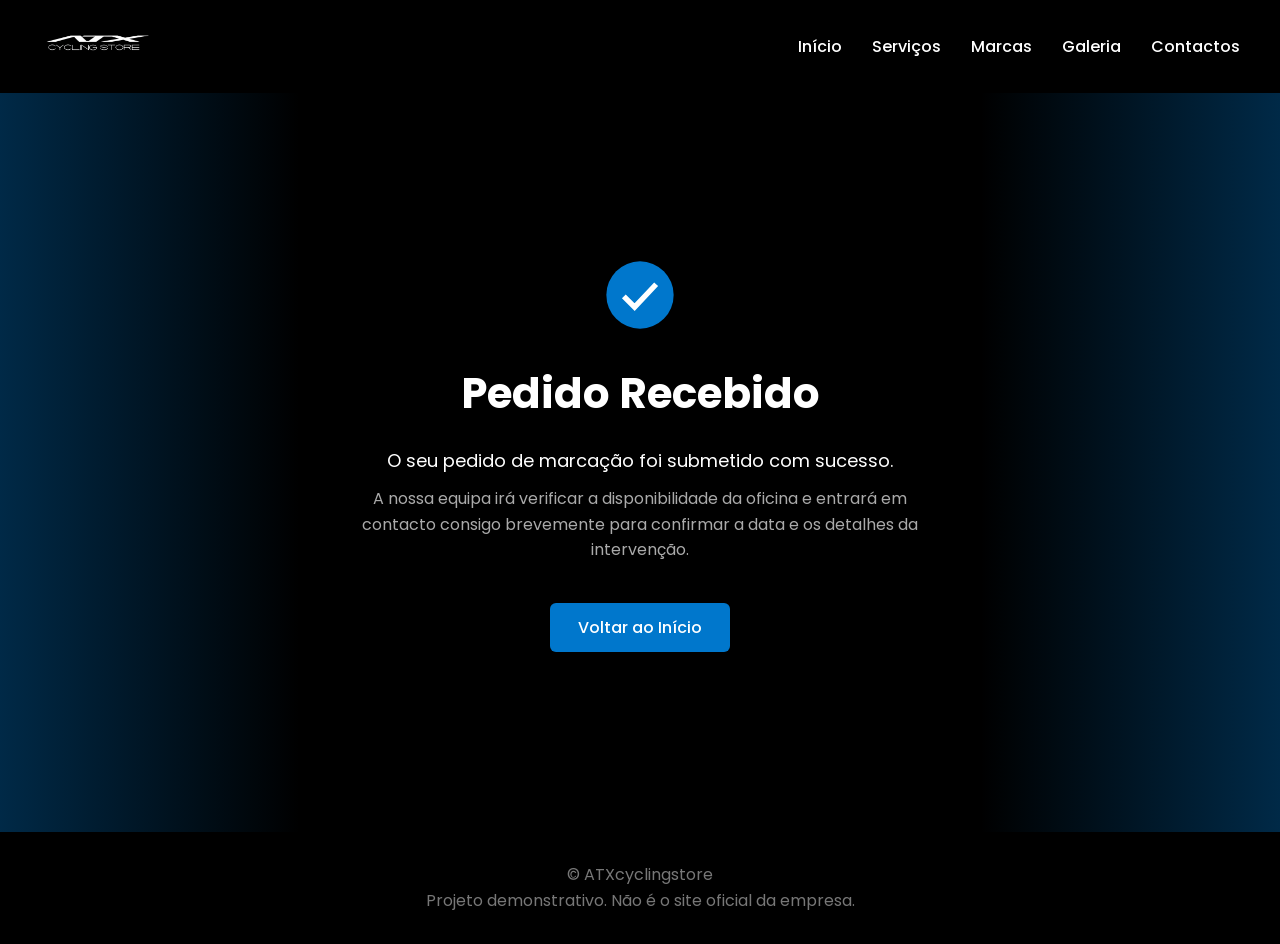
==== pages/confirmacao.html @ eec316c8 "Finalize booking system and optimize gallery performance" ====
<!DOCTYPE html>
<html lang="pt">
<head>
    <meta charset="UTF-8">
    <meta name="viewport" content="width=device-width, initial-scale=1.0">

    <title>Pedido Recebido</title>
    <link rel="icon" type="image/png" href="../favicon_black.png">

    <link rel="stylesheet" href="../css/style.css">

    <link href="https://fonts.googleapis.com/css2?family=Poppins:wght@300;400;500;600&display=swap" rel="stylesheet">

    <link rel="stylesheet" href="https://cdnjs.cloudflare.com/ajax/libs/font-awesome/6.5.0/css/all.min.css">

    <link rel="stylesheet" href="https://cdn.jsdelivr.net/npm/bootstrap-icons@1.11.3/font/bootstrap-icons.css">


</head>


<body id="servicos">

<header>

    <nav class="navbar">

        <a href="../index.html" class="logo">
            <img src="../images/atx.png" alt="Logo">
        </a>

        <ul class="nav-links">

            <li><a href="../index.html" class="nav-link">Início</a></li>
            <li><a href="servicos.html" class="nav-link">Serviços</a></li>
            <li><a href="marcas.html" class="nav-link">Marcas</a></li>
            <li><a href="galeria.html" class="nav-link">Galeria</a></li>
            <li><a href="contactos.html" class="nav-link">Contactos</a></li>

        </ul>

        <div class="hamburger" id="hamburger">
            <span></span>
            <span></span>
            <span></span>
        </div>

    </nav>

</header>



<section class="confirmacao-section">

    <div class="confirmacao-container">

        <div class="confirmacao-check">

            <svg class="checkmark" viewBox="0 0 52 52">

                <circle class="checkmark-circle"
                        cx="26"
                        cy="26"
                        r="25"
                        fill="#0077cc"/>

                <path class="checkmark-check"
                      fill="none"
                      stroke="white"
                      stroke-width="4"
                      d="M14 27 L22 35 L38 18"/>

            </svg>

        </div>


        <h1>Pedido Recebido</h1>

        <p class="confirmacao-mensagem">
            O seu pedido de marcação foi submetido com sucesso.
        </p>

        <p class="confirmacao-info">

            A nossa equipa irá verificar a disponibilidade da oficina e
            entrará em contacto consigo brevemente para confirmar a data
            e os detalhes da intervenção.

        </p>

        <a href="../index.html" class="btn-primary">
            Voltar ao Início
        </a>

    </div>

</section>

<footer>

    <p>© ATXcyclingstore</p>
    <p>Projeto demonstrativo. Não é o site oficial da empresa.</p>

</footer>

<script src="../js/script.js"></script>


</body>
</html>
---- css/style.css ----
/* ============================= */
/* RESET GLOBAL */
/* ============================= */

*,
*::before,
*::after {
    margin: 0;
    padding: 0;
    box-sizing: border-box;
}

html {
    -webkit-text-size-adjust: 100%;
}

body {

    margin: 0;

    -webkit-font-smoothing: antialiased;
    -moz-osx-font-smoothing: grayscale;

}

/* remove estilos automáticos */
button,
input,
textarea,
select {

    font: inherit;

    border: none;
    outline: none;

    background: none;

    color: inherit;

}

/* remove estilo automático dos links */

a {

    color: inherit;
    text-decoration: none;

}

/* imagens nunca rebentam layout */

img {

    max-width: 100%;
    height: auto;

}

/* remove highlight azul Android */

* {
    -webkit-tap-highlight-color: transparent;
}

/* remove aparência específica do sistema */

button,
input,
select {

    appearance: none;
    -webkit-appearance: none;
    -moz-appearance: none;

}

* {
    margin: 0;
    padding: 0;
    box-sizing: border-box;
}

html {
    scroll-behavior: smooth;
    scroll-padding-top: 80px;
}

html, body {
    overflow-x: hidden;
}

body {
    font-family: 'Poppins', sans-serif;
    background: #0a0a0a;
    color: white;
    line-height: 1.6;
    padding-top: 80px;
    min-height: 100vh;
    display: flex;
    flex-direction: column;
}

footer {
    margin-top: auto;
}


/* ============================= */
/* NAVBAR */
/* ============================= */

.navbar {
    display: flex;
    justify-content: space-between;
    align-items: center;
    padding: 20px 40px;
    background: #000;

    position: fixed;
    top: 0;
    left: 0;
    width: 100%;

    z-index: 1000;

    transition: transform 0.3s ease;
}

.navbar.hide {
    transform: translateY(-100%);
}

.logo img {
    height: 45px;
}

.nav-links {
    list-style: none;
    display: flex;
    gap: 30px;
}

.nav-links a {
    text-decoration: none;
    color: white;
    font-weight: 500;
    transition: 0.3s;
}

.nav-links a:hover {
    color: #0077cc;
    border-bottom: 2px solid #0077cc;
}

.nav-link.active {
    color: #0077cc;
}

.nav-link.active {
    color: #0077cc;
    border-bottom: 2px solid #0077cc;
    padding-bottom: 4px;
}

.hamburger {

    display: none;
    flex-direction: column;
    cursor: pointer;
    gap: 6px;

}

.hamburger span {

    width: 25px;
    height: 3px;
    background: white !important;
    display: block;

}


/* ============================= */
/* HERO */
/* ============================= */

.hero {
    height: 90vh;
    display: flex;
    flex-direction: column;
    justify-content: center;
    align-items: center;
    text-align: center;
    position: relative;
    padding: 0 20px;

    background: radial-gradient(circle at left, rgba(0, 119, 204, 0.35), transparent 50%),
    radial-gradient(circle at right, rgba(0, 119, 204, 0.35), transparent 50%),
    #000;

}

.hero a {
    position: relative;
    z-index: 2;
}

.hero-logo {
    width: clamp(260px, 40vw, 550px);
    margin-bottom: 30px;
}

.hero h1 {
    font-size: clamp(18px, 2.5vw, 30px);
    margin-bottom: 10px;
}

.hero p {
    color: #ccc;
    margin-bottom: 25px;
}

.hero-divider {
    width: 200px;
    height: 3px;
    background: #0077cc;
    margin: 15px auto 25px auto;
    border-radius: 3px;
}

.hero::after {
    content: "";
    position: absolute;
    bottom: 0;
    left: 0;

    width: 100%;
    height: 220px;

    background: linear-gradient(to bottom, rgba(0, 0, 0, 0) 0%, rgba(0, 0, 0, 0.2) 30%, rgba(0, 0, 0, 0.5) 70%, rgba(0, 0, 0, 0.8) 100%);
    pointer-events: none;
}

.btn-primary {

    display: inline-block;
    padding: 14px 32px;

    background: linear-gradient(180deg, #1f7fd0, #1667a8);
    color: white !important;

    border-radius: 10px;
    text-decoration: none;

    transition: all 0.25s ease;

}

.btn-primary:hover {

    transform: translateY(-3px);
    box-shadow: 0 10px 25px rgba(0, 119, 204, 0.35);

}

.btn-primary:disabled {
    background: #555;
    cursor: not-allowed;
    opacity: 0.7;
}

/* ============================= */
/* MARCAS */
/* ============================= */

.hero-marcas {
    background: #000;
}

.container-marcas {
    display: flex;
    justify-content: space-evenly;
    align-items: center;
}

.container-marcas img {
    width: 33%;
    max-width: 200px;
    opacity: 0.9;
    transition: 0.3s;
}

.container-marcas img:hover {
    opacity: 1;
    transform: scale(1.05);
}


/* ============================= */
/* BOTÕES */
/* ============================= */

.btn-primary {

    display: inline-block;

    width: fit-content;

    padding: 12px 28px;

    background: #0077cc;
    color: white;

    border: none;
    border-radius: 6px;

    font-weight: 500;
    font-size: 16px;

    cursor: pointer;

    transition: 0.25s;
}

.btn-primary:hover {
    background: #005fa3;
}


/* ============================= */
/* SHIMANO SERVICE CENTER */
/* ============================= */

.shimano-oficina {
    padding: 120px 40px;
    background: linear-gradient(to bottom, #000000 0%, #000000 30%, #002a4d 70%, #002a4d 100%);
}

.shimano-container {
    max-width: 1100px;
    margin: auto;
    display: flex;
    align-items: center;
    justify-content: space-between;
    gap: 80px;
}

.shimano-texto {
    flex: 1;
    max-width: 550px;
}

.shimano-texto h2 {
    font-size: 32px;
    margin-bottom: 20px;
}

.shimano-texto p {
    color: #ccc;
    line-height: 1.6;
}

.shimano-logo img {
    width: 200px;
    border-radius: 10px;
}

.shimano-pontos {
    display: flex;
    flex-direction: column;
    gap: 18px;
    margin-top: 40px;
}

.ponto {
    display: grid;
    grid-template-columns: 30px 1fr;
    align-items: center;
    gap: 14px;

    max-width: 500px;
    margin: 0 auto;
    text-align: left;
}

.ponto i {
    font-size: 22px;
    color: #0077cc;
}


/* ============================= */
/* evento XTR */
/* ============================= */

.evento-xtr {
    padding: 90px 40px;
    background: linear-gradient(to bottom, #002a4d, #001f36);
    text-align: center;
    position: relative;
}

.evento-container {
    max-width: 1100px;
    margin: auto;
    position: relative;
    z-index: 2;
}

.evento-xtr h2 {
    font-size: 34px;
    margin-bottom: 20px;
}

.evento-xtr p {
    color: #ccc;
    max-width: 700px;
    margin: auto;
    margin-bottom: 60px;
}

.evento-galeria {
    display: grid;
    grid-template-columns:2fr 1fr 1fr;
    grid-template-rows:200px 200px;
    gap: 20px;
    margin-bottom: 20px;
}

.evento-galeria img {
    width: 100%;
    height: 100%;
    object-fit: cover;
    border-radius: 10px;
    transition: transform 0.4s ease, opacity 0.4s ease;
}

.evento-galeria img:hover {
    opacity: 0.9;
    transform: scale(1.05);
}

.evento-galeria img:first-child {
    grid-row: 1 / span 2;
}

.evento-botao {
    display: inline-block;
    margin-top: 50px;
}

.evento-xtr::after {
    content: "";
    position: absolute;
    bottom: 0;
    left: 0;

    width: 100%;
    height: 180px;

    pointer-events: none;

    background: linear-gradient(
            to bottom,
            rgba(0, 0, 0, 0) 0%,
            rgba(0, 0, 0, 0.4) 50%,
            rgba(0, 0, 0, 1) 100%
    );
}

/* ============================= */
/* PROJETOS */
/* ============================= */

.projetos {
    padding: 90px 40px;
    background: #000;
    text-align: center;
}

.projetos h2 {
    font-size: 34px;
    margin-bottom: 60px;
}

.projetos-galeria {
    display: grid;
    grid-template-columns:repeat(4, 1fr);
    gap: 20px;

    max-width: 1100px;
    margin: auto;
    margin-bottom: 50px;
}

.projetos-galeria img {
    width: 100%;
    aspect-ratio: 4/5;
    object-fit: cover;
    border-radius: 10px;

    transition: transform 0.4s ease, filter 0.4s ease;
}

.projetos-galeria img:hover {
    transform: scale(1.05);
    filter: brightness(0.9);
}


/* ============================= */
/* CONTACTOS FINAL */
/* ============================= */

.contactos-final {
    padding: 90px 40px;
    display: flex;
    align-items: center;
    justify-content: center;
    scroll-margin-top: 100px;
    text-align: center;

    background: radial-gradient(circle at center,
    rgba(0, 119, 204, 0.35),
    transparent 70%),
    #000;

}

.contactos-wrapper {
    max-width: 520px;
    width: 100%;
}

/* TÍTULO */

.contactos-final h2 {
    font-size: 34px;
    margin-bottom: 80px;
}

/* HORÁRIO */
.horario {
    margin-bottom: 40px;
}

.horario h3 {
    font-size: 22px;
    margin-bottom: 20px;
}

.horario p {
    font-size: 17px;
    color: #ccc;
    margin-bottom: 8px;
}

.horario .dias {
    margin-top: 20px;
    font-weight: 500;
    color: white;
}

.btn-contactos {
    margin-top: 15px;
    margin-bottom: 15px;

}

/* CONTACTOS */


.contactos-info {
    margin-top: 35px;
    margin-bottom: 50px;
}

.contactos-info h3 {
    margin-bottom: 25px;
}

.contacto-item {
    display: flex;
    justify-content: center;
    align-items: center;
    gap: 14px;
    font-size: 20px;
    margin-bottom: 12px;
}

.contacto-item i {
    font-size: 22px;
}

/* REDES */

.contactos-links {
    display: flex;
    justify-content: center;
    gap: 90px;
    margin-bottom: 80px;
}

.contactos-links a {
    display: flex;
    flex-direction: column;
    align-items: center;
    text-decoration: none;
    color: white;
    transition: 0.3s;
}

.contactos-links i {
    font-size: 46px;
    margin-bottom: 12px;
}

.contactos-links span {
    font-size: 16px;
}

.contactos-links a:hover {
    transform: translateY(-6px);
    color: #0077cc;
}


/* ============================= */
/* FOOTER */
/* ============================= */

footer {
    padding: 30px;
    background: #000;
    text-align: center;
    color: #777;
}

/* ============================= */
/* FADE IN SCROLL */
/* ============================= */

.fade-in {

    opacity: 0;
    transform: translateY(40px);
    transition: opacity 0.8s ease, transform 0.8s ease;
}

.fade-in.visible {
    opacity: 1;
    transform: translateY(0);
}

/* ============================= */
/* VISUAL DE SELEÇAO DE TEXTO */
/* ============================= */

::selection {
    background: #0077cc;
    color: white;
}

/* ============================= */
/* SERVIÇOS */
/* ============================= */

#servicos {
    background: linear-gradient(to right, rgba(0, 119, 204, 0.35), transparent 300px),
    linear-gradient(to left, rgba(0, 119, 204, 0.35), transparent 300px),
    #000;
}


.services-section {
    padding: 100px 40px;
    max-width: 900px;
    margin: auto;

}

.services-title {
    font-size: 42px;
    margin-bottom: 10px;
}

.services-intro {
    font-size: 18px;
    color: #666;
    margin-bottom: 0;
    line-height: 1.6;
}

.services-category {
    font-size: 28px;
    margin-top: 70px;
    margin-bottom: 30px;
    font-weight: 600;
}

/* BLOCO DE SERVIÇO */

.service {
    padding: 22px 25px;
    border-bottom: 1px solid #e5e5e5;
    transition: all 0.25s ease;
}

/* HOVER MODERNO */

.service:hover {
    transform: scale(1.05);
    transition: 0.3s;

}

/* muda cor do título */
.service:hover h3 {
    color: #0077cc;
}

/* muda cor do preço */
.service:hover .price {
    color: #0077cc;
}

/* transição suave */
.service h3,
.service .price {
    transition: color 0.3s ease;
}


/* HEADER */

.service-header {
    display: flex;
    justify-content: space-between;
    align-items: center;
}

.service h3 {
    font-size: 20px;
    margin: 0;
    color: #f7f7f7;
    transition: color 0.3s ease;

}


.price {
    font-weight: 600;
    font-size: 20px;
    color: #f7f7f7;
}

/* DESCRIÇÃO */

.service-desc {
    font-size: 15px;
    color: #666;
    margin-top: 8px;
    line-height: 1.5;
    max-width: 700px;
}

.services-cta-top {
    margin-top: 30px;
}

.reserva-trigger {
    background: #0077cc;
    color: white;
    padding: 12px 28px;
    border-radius: 6px;
    text-decoration: none;
    font-weight: 500;
    transition: 0.3s;
    margin-top: 30px;
    margin-bottom: 30px;
}

.reserva-trigger:hover {
    background: #005fa3;
}

.floating-reserva {
    position: fixed;
    bottom: 30px;
    right: 30px;

    background: #0077cc;
    color: white;

    padding: 14px 22px;
    border-radius: 30px;

    font-weight: 500;
    text-decoration: none;

    box-shadow: 0 6px 20px rgba(0, 0, 0, 0.3);

    transition: 0.3s;

    opacity: 0;
    pointer-events: none;
}

.floating-reserva.show {
    opacity: 1;
    pointer-events: auto;
}


.services-final-cta {
    text-align: center;
    margin-top: 80px;
    margin-bottom: 100px;
    max-width: 700px;
    margin-left: auto;
    margin-right: auto;
}

/* ============================= */
/* RESERVAS */
/* ============================= */

.reserva-section {
    padding: 120px 20px;
}

.reserva-container {
    max-width: 650px;
    margin: auto;
}

.reserva-container h1 {
    font-size: 42px;
    margin-bottom: 10px;
}

.reserva-intro {
    color: #aaa;
    margin-bottom: 40px;
}

input[type="date"]::-webkit-calendar-picker-indicator {
    filter: invert(1);
    opacity: 0.8;
}

input[type="date"]::-webkit-calendar-picker-indicator:hover {
    opacity: 1;
}


/* STEPS */

.reserva-steps {
    display: flex;
    justify-content: space-between;
    margin-bottom: 40px;
}

.step {
    display: flex;
    align-items: center;
    gap: 10px;
    color: #777;
    font-size: 14px;
}

.step span {
    width: 28px;
    height: 28px;
    border-radius: 50%;
    border: 1px solid #444;
    display: flex;
    align-items: center;
    justify-content: center;
}

.step.active span {
    background: #0077cc;
    border: none;
    color: white;
}

.step.active {
    color: white;
}


/* FORMULÁRIO */

.reserva-form {
    display: flex;
    flex-direction: column;
    gap: 28px;
}

.form-group {
    display: flex;
    flex-direction: column;
    gap: 8px;
}

.form-group select {

    background: #111;
    color: white;

    border: 1px solid #333;
    border-radius: 6px;

    padding: 12px;
    padding-right: 40px;

    appearance: none;
    -webkit-appearance: none;
    -moz-appearance: none;

    cursor: pointer;

    background-image: url("data:image/svg+xml,%3Csvg xmlns='http://www.w3.org/2000/svg' fill='white' viewBox='0 0 16 16'%3E%3Cpath d='M2 5l6 6 6-6'/%3E%3C/svg%3E");

    background-repeat: no-repeat;
    background-position: right 14px center;
    background-size: 12px;
}


.form-group input,
.form-group textarea {

    background: #111;
    color: #fff;

    border: 1px solid #333;
    border-radius: 6px;

    padding: 12px;

    font-family: 'Poppins', sans-serif;

}

.form-group input:focus,
.form-group select:focus,
.form-group textarea:focus {

    outline: none;

    border-color: #0077cc;

    box-shadow: 0 0 0 1px #0077cc;

}

/* BOTÕES */

.form-buttons {
    display: flex;
    gap: 16px;
    margin-top: 10px;
}

.form-step button {
    margin-top: 10px;
}


.btn-reserva-submit {

    padding: 14px 24px;
    background: #0077cc;
    border: none;

    color: white;
    font-weight: 500;
    border-radius: 6px;

    cursor: pointer;
    transition: 0.3s;
}

.btn-reserva-submit:hover {
    background: #005fa3;
}


.btn-cancelar {

    padding: 14px 24px;
    background: #222;
    border: 1px solid #444;

    color: #aaa;
    border-radius: 6px;

    cursor: pointer;
}

.btn-cancelar:hover {
    background: #333;
}


/* BOTÃO VOLTAR */

.btn-voltar {
    background: none;
    border: none;
    color: #0077cc;
    margin-bottom: 30px;
    cursor: pointer;
}

.form-step {
    display: none;
}

.form-step.active {
    display: block;
}

.resumo {
    background: #111;
    border: 1px solid #333;
    padding: 24px;
    border-radius: 8px;
    margin-top: 10px;
}

.resumo p {
    margin-bottom: 14px;
}

.form-step h3 {
    margin-bottom: 18px;
}


.reserva-steps {
    display: flex;
    gap: 30px;
    margin-bottom: 40px;
}

.step {
    opacity: 0.4;
    transition: 0.3s;
}

.step.active {
    opacity: 1;
}

.step.done span {
    background: #0077cc;
    border: none;
    color: white;
}

.step.done {
    opacity: 1;
}

.horas-container {
    margin-top: 10px;
    margin-bottom: 10px;
}



.hora-item {
    display: inline-block;
    padding: 8px 12px;
    margin: 5px;
    border: 1px solid #ccc;
    cursor: pointer;
    border-radius: 5px;
}

.hora-item.ativa {
    background-color: #0d6efd;
    color: white;
    border-color: #0d6efd;
}

/* ============================= */
/* CONFIRMAÇÃO */
/* ============================= */

.confirmacao-section {
    padding: 180px 20px;
    text-align: center;
}

.confirmacao-container {
    max-width: 600px;
    margin: auto;
}

.confirmacao-container h1 {
    font-size: 42px;
    margin-bottom: 20px;
}

.confirmacao-mensagem {
    font-size: 18px;
    margin-bottom: 10px;
}

.confirmacao-info {
    color: #aaa;
    margin-bottom: 40px;
    line-height: 1.6;
}

.confirmacao-check {
    width: 70px;
    height: 70px;
    margin: 0 auto 30px auto;
}

.checkmark {
    width: 70px;
    height: 70px;
}

.checkmark-check {

    stroke-dasharray: 48;
    stroke-dashoffset: 48;

    animation: drawCheck 0.6s ease forwards;
    animation-delay: 0.2s;

}

@keyframes drawCheck {

    to {
        stroke-dashoffset: 0;
    }

}

/* ============================= */
/* MARCAS */
/* ============================= */


/* SECTION */

.brands-section {

    padding: 100px 40px;
    max-width: 1200px;
    width: 100%;
    text-align: center;
    margin-left: auto;
    margin-right: auto;

    background: radial-gradient(
            circle at center,
            rgba(0, 140, 255, 0.12) 2%,
            rgba(0, 0, 0, 0) 65%
    );

}


/* TITLE */

.brands-title {

    font-size: 32px;
    margin-bottom: 80px;
    letter-spacing: 1px;

}

/* GRID */

.brands-grid {

    display: grid;
    grid-template-columns: repeat(4, 1fr);
    gap: 60px;
    align-items: center;
    justify-items: center;
    max-width: 1200px;
    margin: auto;

}

/* LOGOS */

.brands-grid img {

    max-width: 140px;
    width: 100%;

    filter: grayscale(100%);
    opacity: 0.65;

    transition: all 0.35s ease;

}

/* HOVER */

.brands-grid img:hover {

    filter: grayscale(0%);
    opacity: 1;

    transform: scale(1.15);

    filter: drop-shadow(0 0 10px rgba(0, 140, 255, 0.6));

}

/* ============================= */
/* CONTACTOS */
/* ============================= */

.contact-section {

    padding: 100px 40px;
    max-width: 1400px;
    margin: auto;

}

.contact-title {

    text-align: center;
    margin-bottom: 60px;

}

.contact-container {

    display: grid;
    grid-template-columns: 1fr 2fr;
    gap: 120px;

    align-items: center;

}

/* INFO LOJA */

.contact-info {

    max-width: 420px;

}

/* Nome da loja */

.contact-info h2 {

    font-size: 28px;
    margin-bottom: 25px;
    transition: 0.3s;

}

.contact-info h2:hover {
    filter: grayscale(0%);
    opacity: 1;

    transform: scale(1.05);

    filter: drop-shadow(0 0 10px rgba(0, 140, 255, 0.6));
}

/* BLOCO (Morada / Telefone / Email / Horário) */

.contact-block {

    margin-bottom: 35px;
    transition: 0.3s;

}

.contact-block:hover {
    filter: grayscale(0%);
    opacity: 1;

    transform: scale(1.05);

    filter: drop-shadow(0 0 10px rgba(0, 140, 255, 0.6));
}


/* Informação */

.contact-block p {

    margin: 0;
    color: #cfcfcf;
    line-height: 1.6;

}

/* MAPA */

.map-container {

    width: 100%;
    height: 450px;

    border-radius: 12px;
    overflow: hidden;

}

.map-container iframe {

    width: 100%;
    height: 100%;
    border: none;

}

/* BOTÃO GOOGLE MAPS */

.maps-button {

    display: inline-block;
    margin-top: 20px;

    padding: 12px 26px;

    background: #0a84ff;
    color: white;

    border-radius: 8px;
    text-decoration: none;

    font-weight: 500;

    transition: 0.3s;

}

/* ============================= */
/* GALERIA */
/* ============================= */

#galeria {
    padding: 120px 40px;
    max-width: 1400px;
    margin: auto;
}

.titulo {
    text-align: center;
    font-size: 40px;
    margin-bottom: 80px;
}

.categoria {
    font-size: 24px;
    margin: 60px 0 30px 0;
}

.categoria, h2 {
    margin-top: 40px;
    margin-bottom: 20px;
}

.gal-divider {
    width: 200px;
    height: 3px;

    background: linear-gradient(
            90deg,
            transparent,
            #0077cc,
            transparent
    );

    margin: 20px auto 35px auto;
}

/* MASONRY */

.grid-galeria {
    column-count: 4;
    column-gap: 20px;
}


/* IMAGENS */

.grid-galeria img {

    width: 100%;
    margin-bottom: 20px;
    border-radius: 12px;

    break-inside: avoid;

    cursor: pointer;

    opacity: 0;
    transform: translateY(20px);

    transition: transform .35s ease,
    box-shadow .35s ease,
    opacity .6s ease;
}

.grid-galeria img.show {
    opacity: 1;
    transform: translateY(0);
}

.grid-galeria img:hover {
    transform: scale(1.03);
    box-shadow: 0 15px 40px rgba(0, 0, 0, 0.15);
}

#lightbox {
    position: fixed;
    inset: 0;
    background: rgba(0, 0, 0, 0.92);

    display: none;
    align-items: center;
    justify-content: center;

    z-index: 999;
}

#lightbox img {
    max-width: 90%;
    max-height: 90%;
    border-radius: 8px;
}

#close-lightbox {
    position: absolute;
    top: 25px;
    right: 40px;
    font-size: 40px;
    color: white;
    cursor: pointer;
}

/* setas */

.nav {
    position: absolute;
    top: 50%;
    transform: translateY(-50%);
    font-size: 50px;
    color: white;
    cursor: pointer;
    padding: 10px;
    user-select: none;
}

.prev {
    left: 30px;
}

.next {
    right: 30px;
}

.nav:hover {
    opacity: 0.7;
}


/* ============================= */
/* RESPONSIVO GLOBAL */
/* ============================= */

/* TABLET */
@media (max-width: 1100px) {

    .grid-galeria {
        column-count: 3;
    }

    .projetos-galeria {
        grid-template-columns: repeat(4, 1fr);
    }

    .maps-button {
        white-space: nowrap;
    }
}

@media (min-width: 769px) {

    .shimano-pontos {
        align-items: flex-start;
    }

    .ponto {
        margin: 0;
        max-width: none;
    }

}


/* MOBILE */
@media (max-width: 768px) {

    /* ESPAÇAMENTO GLOBAL */
    section {
        padding: 70px 20px;
    }

    /* NAVBAR */
    .navbar {
        padding: 15px 20px;
    }

    .nav-links {
        position: fixed;
        top: 80px;
        left: 0;
        width: 100%;
        background: #000;

        flex-direction: column;
        align-items: center;
        gap: 35px;
        padding: 40px 0;

        transform: translateY(-20px);
        opacity: 0;
        pointer-events: none;

        transition: all 0.35s ease;
        z-index: 999;
    }

    .nav-links.active {
        transform: translateY(0);
        opacity: 1;
        pointer-events: auto;
    }

    .hamburger {
        display: flex;
    }


    /* HERO */
    .hero {
        min-height: 90svh;
        padding: 0 20px;
    }

    .hero-logo {
        width: clamp(220px, 60vw, 400px);
    }

    .hero h1 {
        font-size: 22px;
    }


    /* MARCAS */
    .container-marcas {
        flex-direction: column;
        gap: 30px;
    }

    .container-marcas img {
        width: 60%;
        max-width: 180px;
    }

    .hero-marcas {
        padding: 80px 20px;
    }

    .hero-marcas img {
        margin: 40px;
    }

    .brands-grid img {
        max-width: 110px;
    }

    .brands-grid {
        grid-template-columns: repeat(2, 1fr);
        gap: 45px;
    }


    /* SHIMANO */
    .shimano-container {
        flex-direction: column;
        text-align: center;
        gap: 40px;
    }

    .shimano-texto {
        max-width: 100%;
    }

    .shimano-logo img {
        width: 100%;
        max-width: 200px;
        margin-top: 20px;
    }

    .shimano-pontos {
        align-items: center;
    }


    /* EVENTO */
    .evento-galeria {
        grid-template-columns:1fr;
        grid-template-rows:auto;
    }

    .evento-galeria img {
        height: 220px;
    }

    .evento-galeria img:first-child {
        grid-row: auto;
    }


    /* PROJETOS */
    .projetos-galeria {
        grid-template-columns:1fr;
    }


    /* SERVIÇOS */
    .services-section {
        padding: 80px 20px;
    }

    .services-title {
        font-size: 32px;
    }

    .services-category {
        font-size: 24px;
    }

    .service-header {
        display: flex;
        justify-content: space-between;
        align-items: center;
        gap: 10px;
    }

    .price {
        font-size: 18px;
    }


    /* CONTACTOS */
    .contact-container {
        grid-template-columns:1fr;
        gap: 40px;
    }

    .contact-info {
        max-width: 100%;
        text-align: center;
    }

    .map-container {
        height: 300px;
    }


    /* GALERIA */
    .grid-galeria {
        column-count: 2;
    }


    /* LIGHTBOX */
    .nav {
        top: auto;
        bottom: 25px;
        transform: none;
        font-size: 40px;
    }

    .prev {
        left: 30%;
    }

    .next {
        right: 30%;
    }

}


/* MOBILE PEQUENO */
@media (max-width: 500px) {

    .grid-galeria {
        column-count: 1;
    }

    .projetos-galeria {
        grid-template-columns:1fr;
    }

    .hero h1 {
        font-size: 20px;
    }

    .reserva-steps {
        flex-wrap: wrap;
        justify-content: center;
        gap: 15px;
    }

    .brands-grid img {
        max-width: 100px;
    }

    .brands-grid {
        gap: 30px;
        grid-template-columns: repeat(2, 1fr);
    }

}

@media (max-width: 480px) {

    .ponto {
        margin: 0;
        max-width: none;
        text-align: left;
    }

    .shimano-pontos {
        align-items: flex-start;
    }

}

/* ============================= */
/* COOKIES */
/* ============================= */

.cookie-banner {

    position: fixed;
    bottom: 20px;
    left: 50%;
    transform: translateX(-50%);

    width: calc(100% - 30px);
    max-width: 520px;

    z-index: 2000;

}

.cookie-card {

    background: #111;
    border: 1px solid #333;

    padding: 18px;

    border-radius: 10px;

    box-shadow: 0 15px 40px rgba(0, 0, 0, 0.35);

}

.cookie-text {

    font-size: 14px;
    color: #ccc;

    margin-bottom: 14px;
    line-height: 1.5;

}

.cookie-actions {

    display: flex;
    gap: 8px;
    flex-wrap: wrap;

}

.cookie-btn-primary {

    background: #0077cc;

    color: white;

    padding: 8px 14px;

    border-radius: 6px;

    font-size: 13px;

    cursor: pointer;

}

.cookie-btn-outline {

    border: 1px solid #444;

    padding: 8px 14px;

    border-radius: 6px;

    font-size: 13px;

    cursor: pointer;

}

.cookie-btn-outline:hover {

    border-color: #0077cc;

}

@media (max-width: 600px) {

    .cookie-actions {

        flex-direction: column;

    }

    .cookie-btn-primary,
    .cookie-btn-outline {

        width: 100%;

    }

}
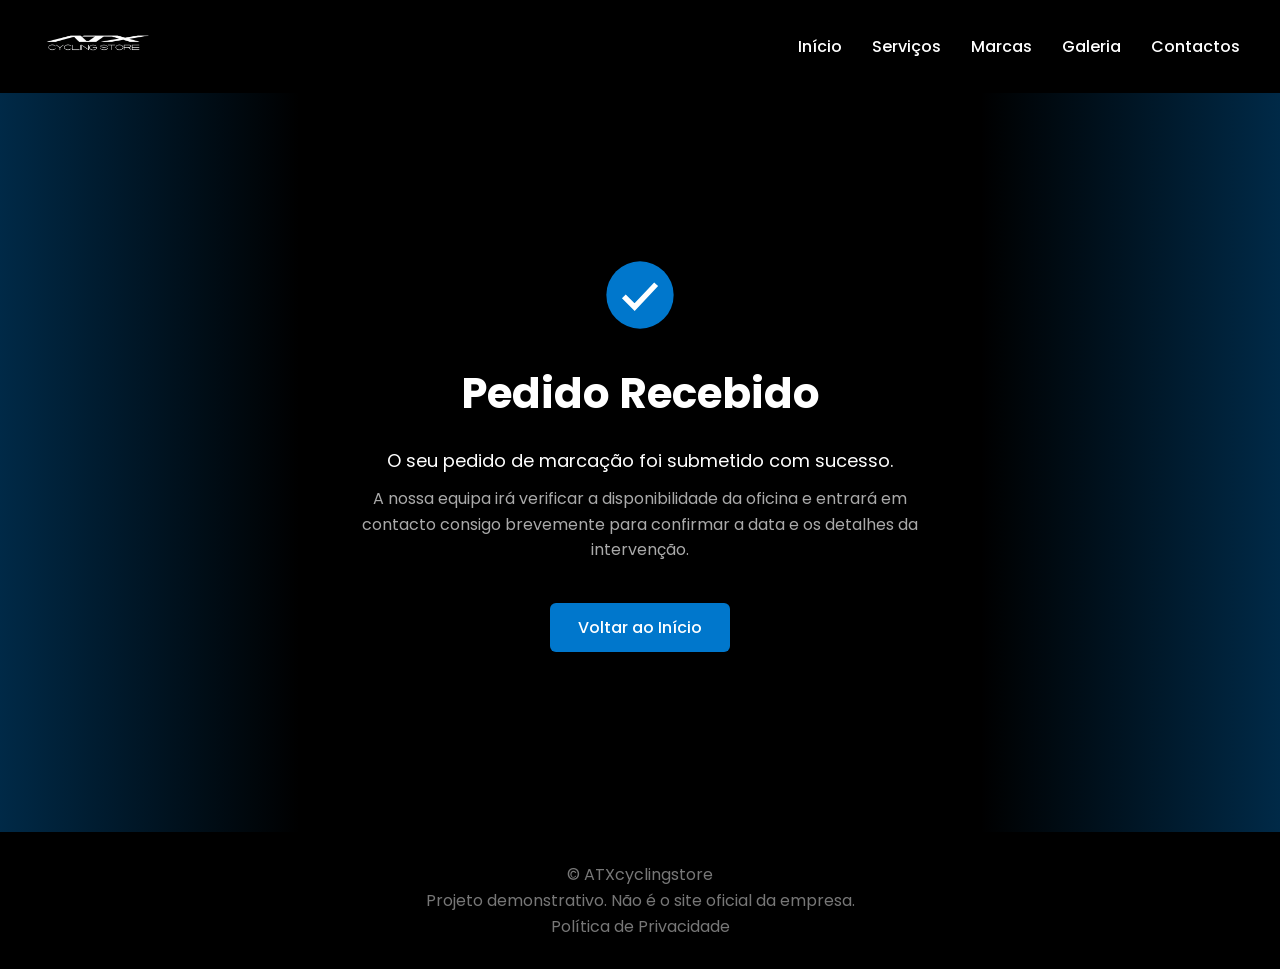
==== commit 8e3baf40: "Upgrade em footers para politicas de privacidade" ====
--- a/pages/confirmacao.html
+++ b/pages/confirmacao.html
@@ -102,6 +102,7 @@
 
     <p>© ATXcyclingstore</p>
     <p>Projeto demonstrativo. Não é o site oficial da empresa.</p>
+    <a href="/pages/privacy.html">Política de Privacidade</a>
 
 </footer>
 
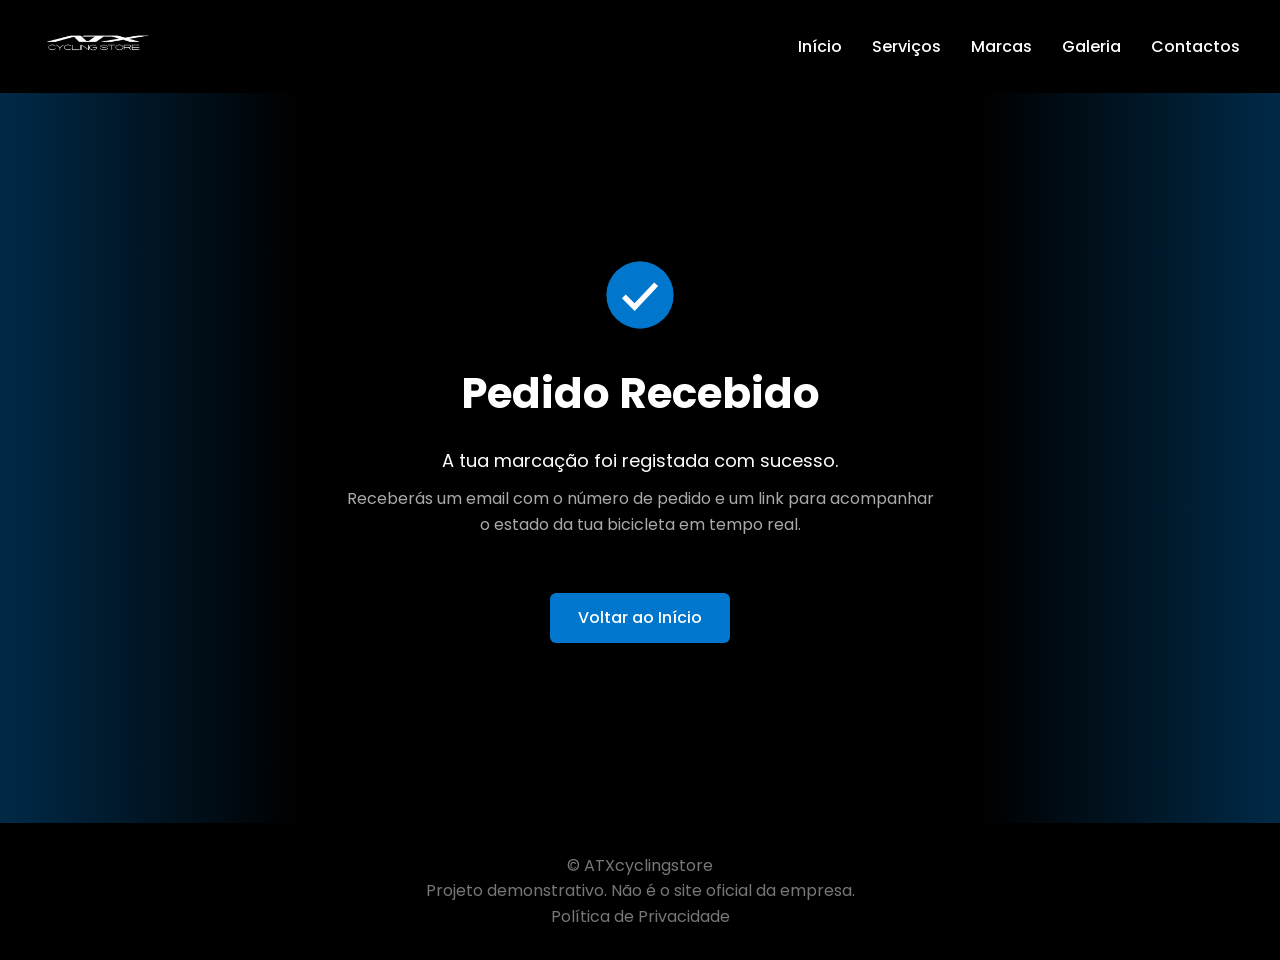
==== commit f8de5a5b: "feat: sistema de tracking, marcações por semana e Resend para emails" ====
--- a/pages/confirmacao.html
+++ b/pages/confirmacao.html
@@ -79,18 +79,30 @@
         <h1>Pedido Recebido</h1>
 
         <p class="confirmacao-mensagem">
-            O seu pedido de marcação foi submetido com sucesso.
+            A tua marcação foi registada com sucesso.
         </p>
 
-        <p class="confirmacao-info">
+        <div id="confirmacaoDetalhes" style="display:none;margin:24px 0;text-align:left;
+             background:#111;border:1px solid #222;border-radius:10px;padding:20px 24px">
+            <p style="margin:0 0 6px 0;font-size:13px;color:#666">Número de pedido</p>
+            <p id="confNumeroPedido" style="margin:0 0 18px 0;font-size:20px;font-weight:600;color:#0077cc"></p>
+            <p style="margin:0 0 10px 0;font-size:14px;color:#aaa">
+                Receberás em breve um email com o link de acompanhamento.
+                Podes também consultar o estado aqui:
+            </p>
+            <a id="confTrackingLink" href="#"
+               style="display:inline-block;background:#0077cc;color:white;padding:10px 20px;
+                      border-radius:6px;text-decoration:none;font-size:14px;font-weight:500">
+                Acompanhar a minha bicicleta
+            </a>
+        </div>
 
-            A nossa equipa irá verificar a disponibilidade da oficina e
-            entrará em contacto consigo brevemente para confirmar a data
-            e os detalhes da intervenção.
-
+        <p class="confirmacao-info" id="confInfoFallback">
+            Receberás um email com o número de pedido e um link para acompanhar
+            o estado da tua bicicleta em tempo real.
         </p>
 
-        <a href="../index.html" class="btn-primary">
+        <a href="../index.html" class="btn-primary" style="margin-top:16px">
             Voltar ao Início
         </a>
 
@@ -107,7 +119,23 @@
 </footer>
 
 <script src="../js/script.js"></script>
-
+<script>
+    const FRONTEND_URL = "https://atxcyclingstore.vercel.app";
+    const raw = sessionStorage.getItem('booking_confirmacao');
+    if (raw) {
+        try {
+            const b = JSON.parse(raw);
+            document.getElementById('confNumeroPedido').textContent = b.numero_pedido;
+            document.getElementById('confTrackingLink').href =
+                `${FRONTEND_URL}/pages/tracking.html?token=${b.token_tracking}`;
+            document.getElementById('confirmacaoDetalhes').style.display = 'block';
+            document.getElementById('confInfoFallback').style.display = 'none';
+            sessionStorage.removeItem('booking_confirmacao');
+        } catch (e) {
+            console.error(e);
+        }
+    }
+</script>
 
 </body>
 </html>
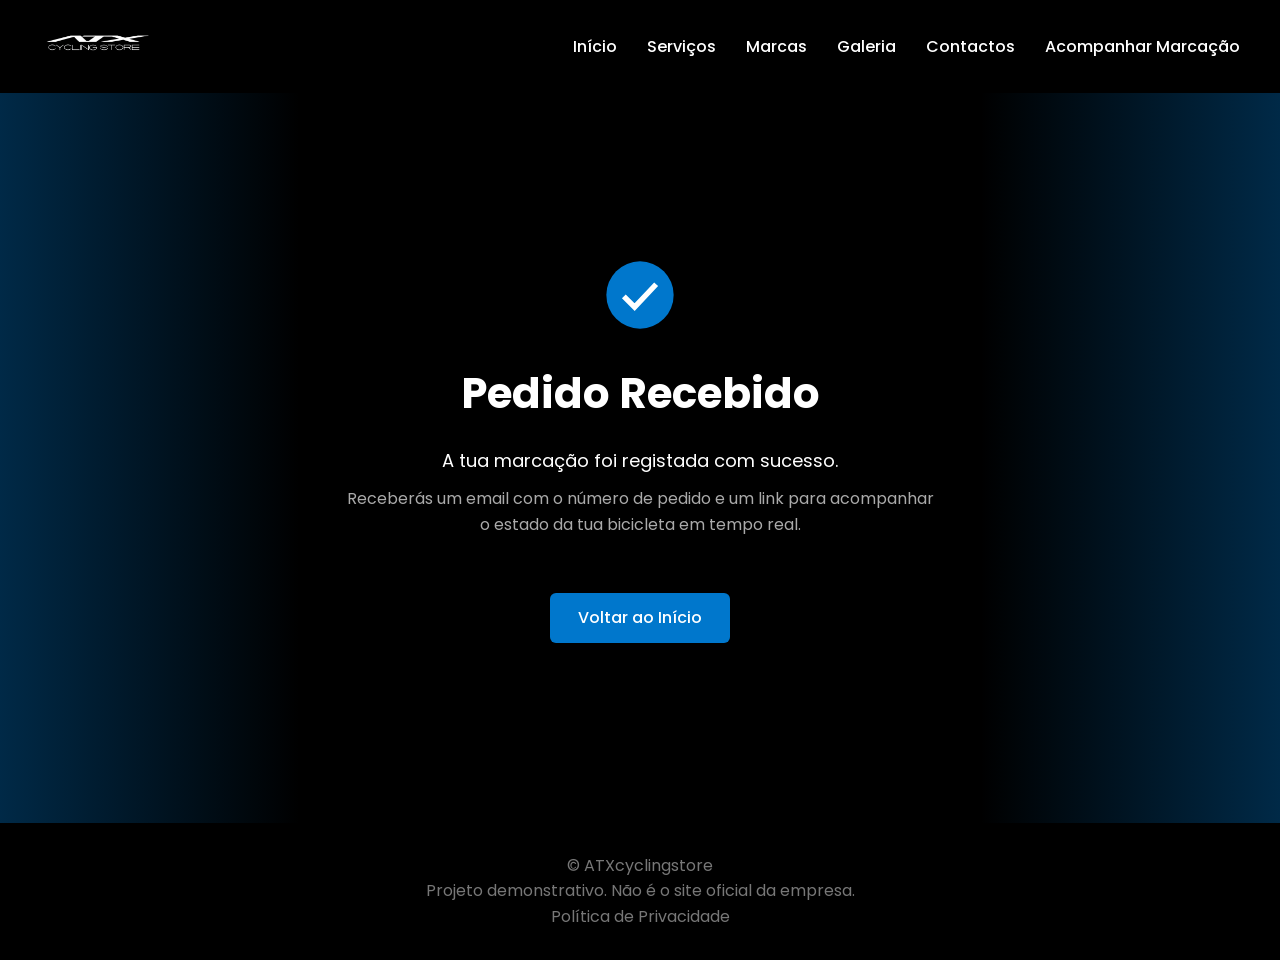
==== commit 9fd25432: "correção gestao" ====
--- a/pages/confirmacao.html
+++ b/pages/confirmacao.html
@@ -36,6 +36,7 @@
             <li><a href="marcas.html" class="nav-link">Marcas</a></li>
             <li><a href="galeria.html" class="nav-link">Galeria</a></li>
             <li><a href="contactos.html" class="nav-link">Contactos</a></li>
+            <li><a href="tracking.html" class="nav-link">Acompanhar Marcação</a></li>
 
         </ul>
 
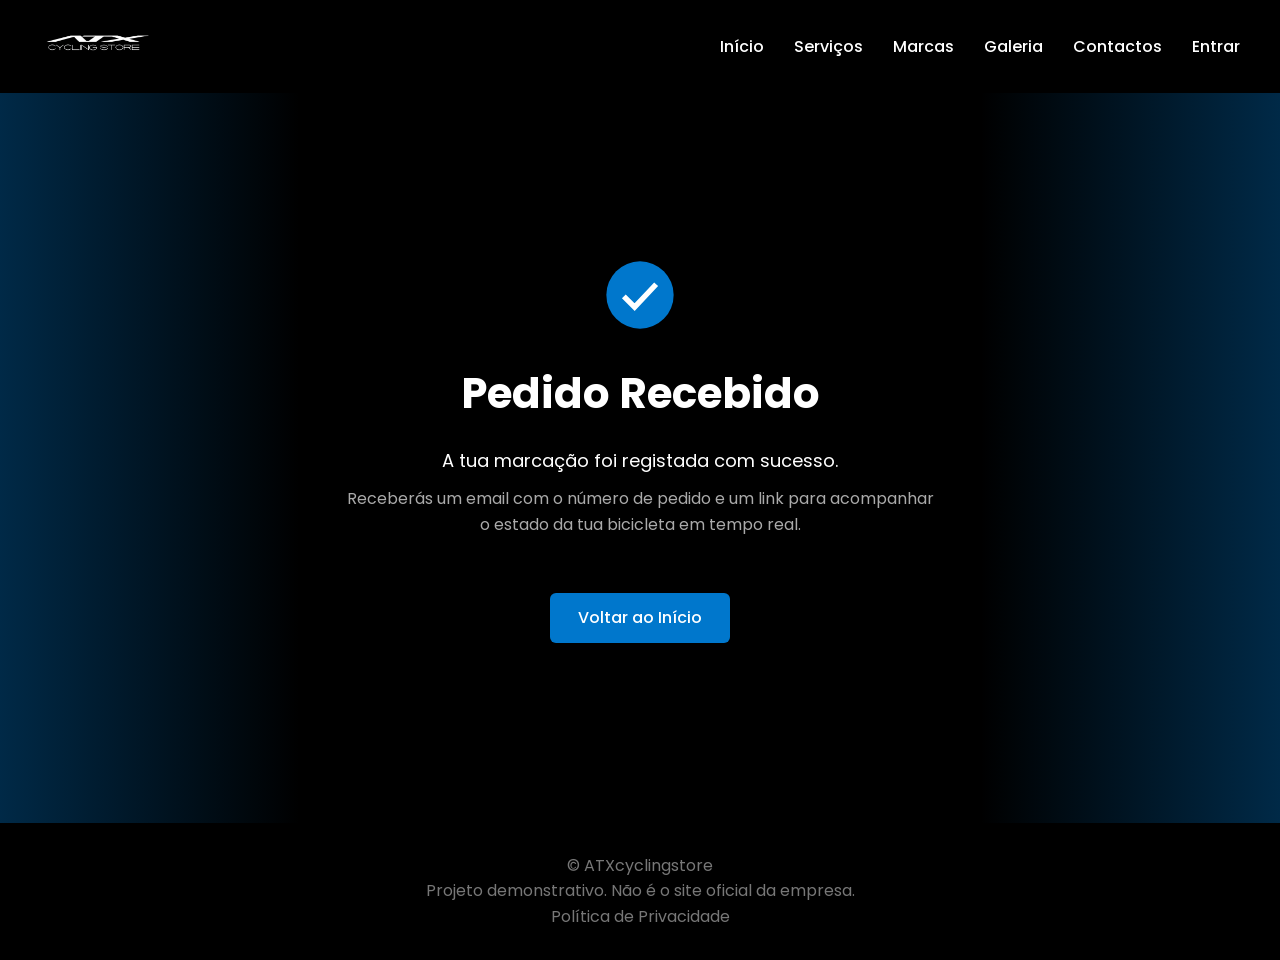
==== commit cc9d2fdf: "Grandes alterações, como login, pagina de gestao, etc..." ====
--- a/pages/confirmacao.html
+++ b/pages/confirmacao.html
@@ -36,7 +36,7 @@
             <li><a href="marcas.html" class="nav-link">Marcas</a></li>
             <li><a href="galeria.html" class="nav-link">Galeria</a></li>
             <li><a href="contactos.html" class="nav-link">Contactos</a></li>
-            <li><a href="tracking.html" class="nav-link">Acompanhar Marcação</a></li>
+            <li><a href="login.html" class="nav-link" id="navAuthLink">Entrar</a></li>
 
         </ul>
 
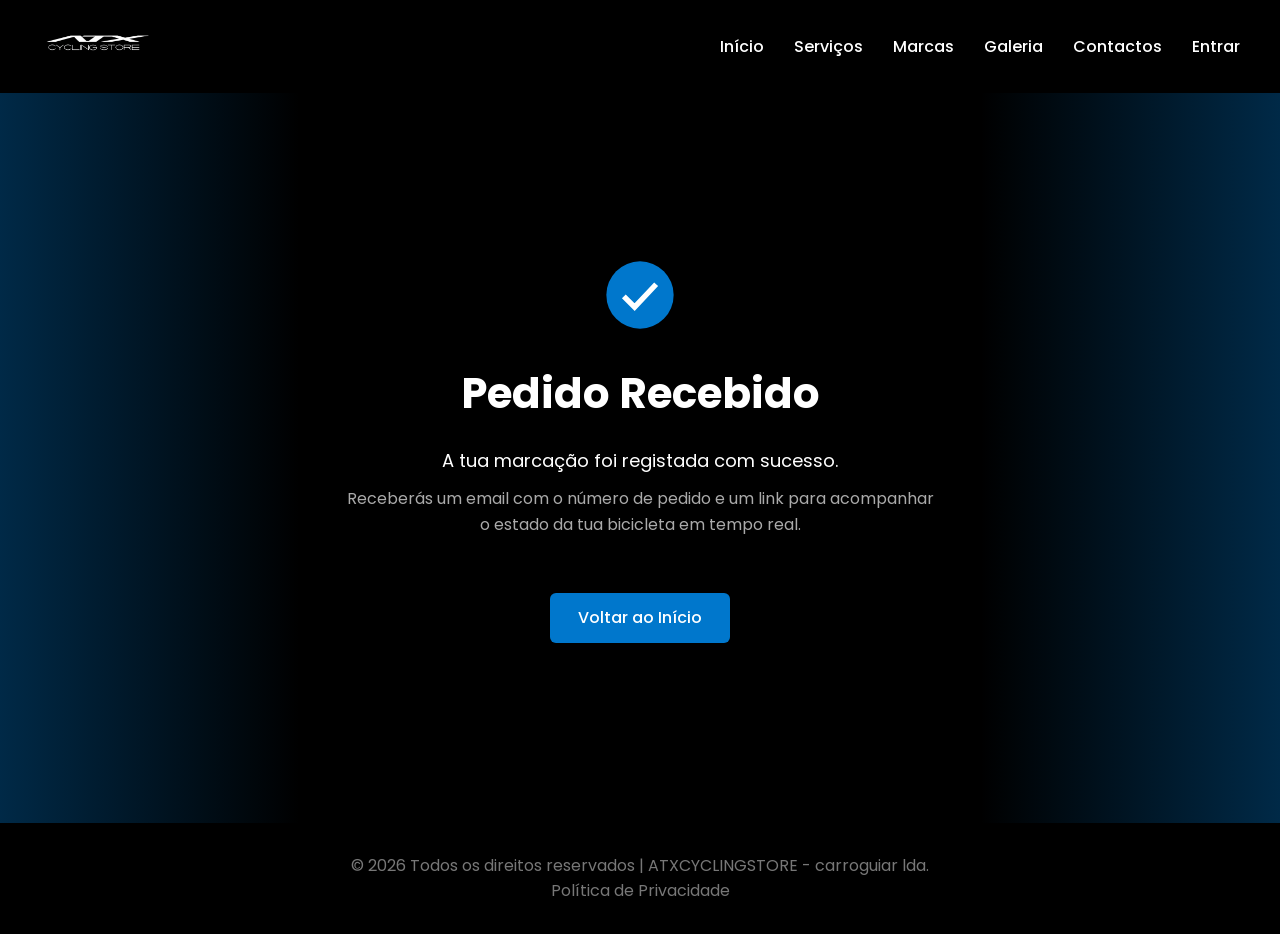
==== commit e81d5e51: "troca de dominios e marcas" ====
--- a/pages/confirmacao.html
+++ b/pages/confirmacao.html
@@ -112,16 +112,13 @@
 </section>
 
 <footer>
-
-    <p>© ATXcyclingstore</p>
-    <p>Projeto demonstrativo. Não é o site oficial da empresa.</p>
+    <p>© 2026 Todos os direitos reservados | ATXCYCLINGSTORE - carroguiar lda.</p>
     <a href="/pages/privacy.html">Política de Privacidade</a>
-
 </footer>
 
 <script src="../js/script.js"></script>
 <script>
-    const FRONTEND_URL = "https://atxcyclingstore.vercel.app";
+    const FRONTEND_URL = window.location.origin;
     const raw = sessionStorage.getItem('booking_confirmacao');
     if (raw) {
         try {
--- a/css/style.css
+++ b/css/style.css
@@ -589,6 +589,15 @@
     gap: 14px;
     font-size: 20px;
     margin-bottom: 12px;
+    overflow-wrap: break-word;
+    word-break: break-word;
+    min-width: 0;
+}
+
+.contacto-item span {
+    min-width: 0;
+    overflow-wrap: break-word;
+    word-break: break-word;
 }
 
 .contacto-item i {
@@ -822,6 +831,7 @@
     max-width: 700px;
     margin-left: auto;
     margin-right: auto;
+    padding: 0 20px;
 }
 
 /* ============================= */
@@ -1517,12 +1527,24 @@
 }
 
 
-/* MOBILE */
-@media (max-width: 768px) {
-
-    /* ESPAÇAMENTO GLOBAL */
-    section {
-        padding: 70px 20px;
+/* TABLET + MOBILE */
+@media (max-width: 1024px) {
+
+    /* remove min-height excessivo em secções com pouco conteúdo */
+    .auth-section,
+    .tracking-section,
+    .area-section,
+    .confirmacao-section,
+    .gestao-section {
+        min-height: auto;
+        padding-top: 40px;
+        padding-bottom: 60px;
+    }
+
+    /* reserva: reduz padding vertical excessivo */
+    .reserva-section {
+        padding-top: 50px;
+        padding-bottom: 60px;
     }
 
     /* NAVBAR */
@@ -1559,6 +1581,15 @@
     .hamburger {
         display: flex;
     }
+}
+
+/* MOBILE */
+@media (max-width: 768px) {
+
+    /* ESPAÇAMENTO GLOBAL */
+    section {
+        padding: 70px 20px;
+    }
 
 
     /* HERO */
@@ -1593,6 +1624,10 @@
 
     .hero-marcas img {
         margin: 40px;
+    }
+
+    .brands-section {
+        padding: 60px 20px;
     }
 
     .brands-grid img {
@@ -1674,6 +1709,10 @@
 
 
     /* CONTACTOS */
+    .contact-section {
+        padding: 60px 20px;
+    }
+
     .contact-container {
         grid-template-columns:1fr;
         gap: 40px;
@@ -1690,6 +1729,10 @@
 
 
     /* GALERIA */
+    #galeria {
+        padding: 70px 20px;
+    }
+
     .grid-galeria {
         column-count: 2;
     }
@@ -1862,6 +1905,15 @@
 
 }
 
-
-
-
+/* ECRÃS MUITO PEQUENOS (< 400px) */
+@media (max-width: 400px) {
+
+    .auth-box {
+        padding: 32px 20px;
+    }
+
+}
+
+
+
+
